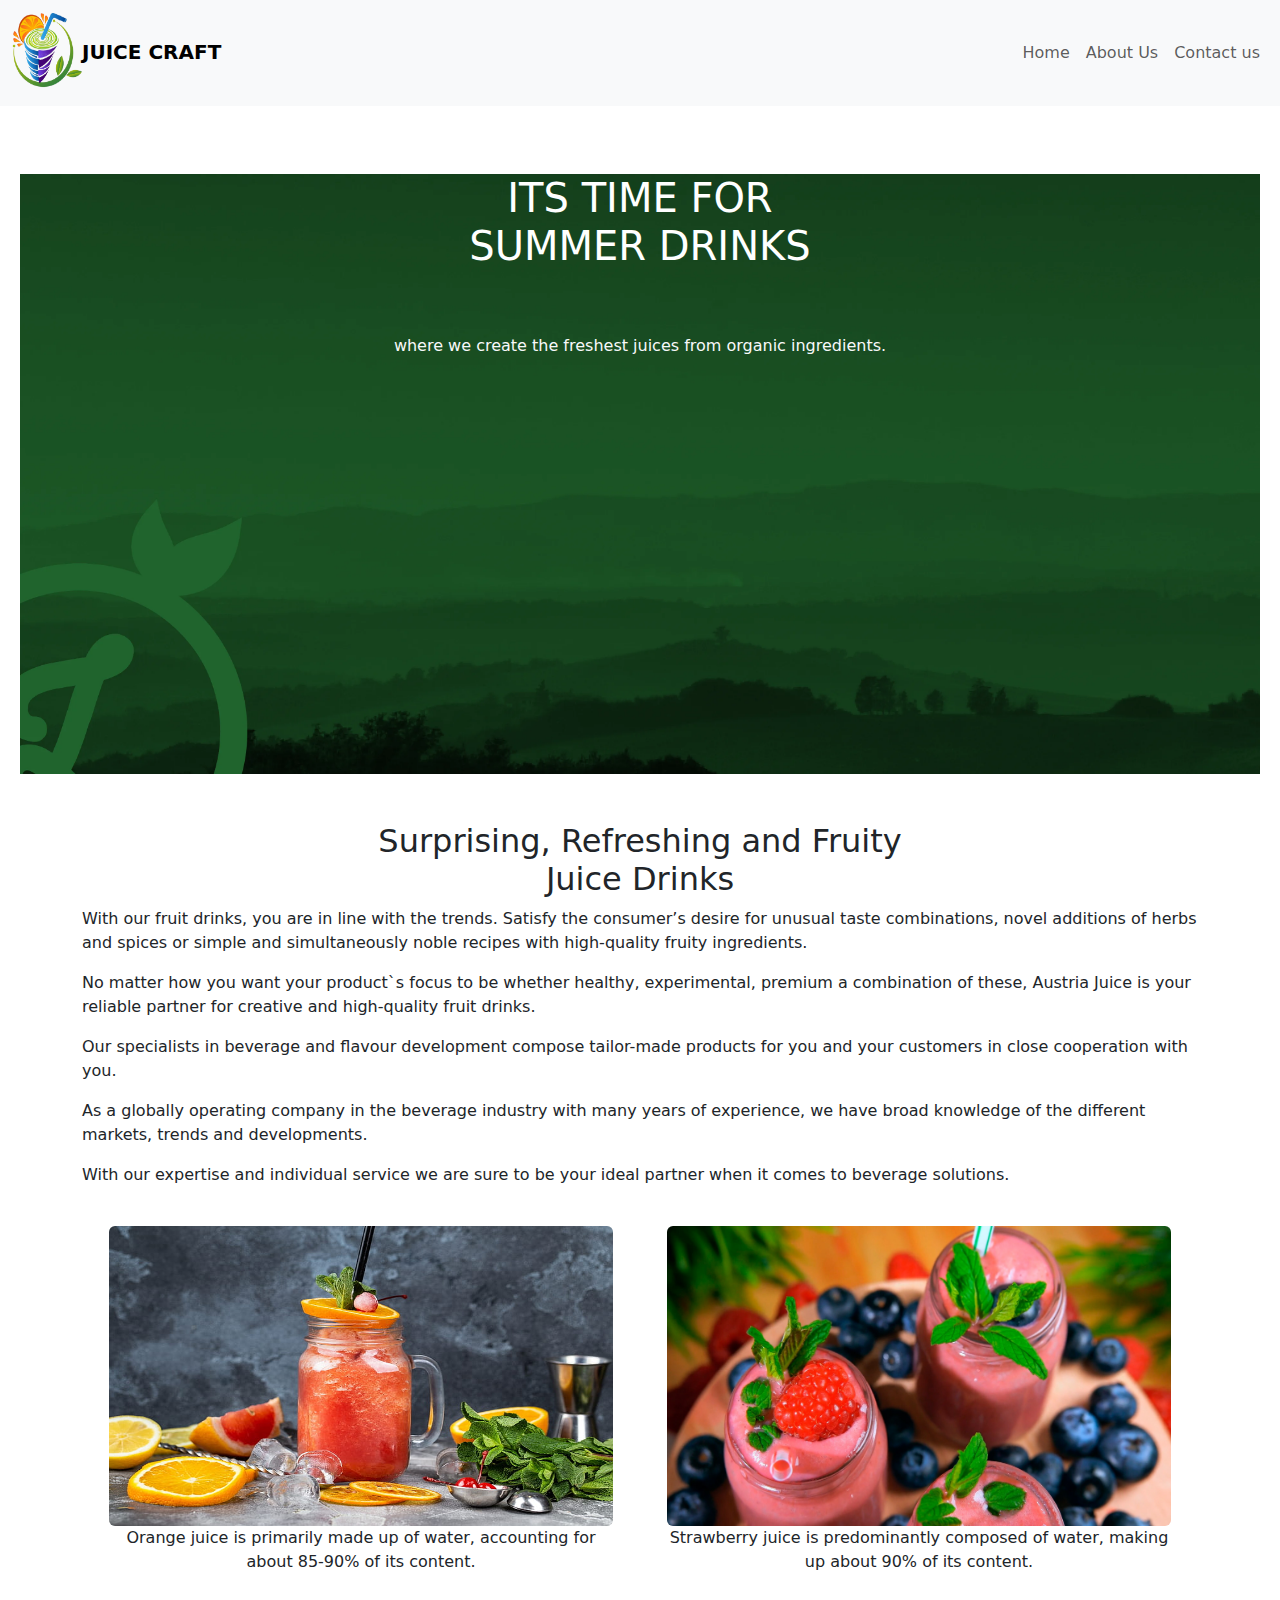
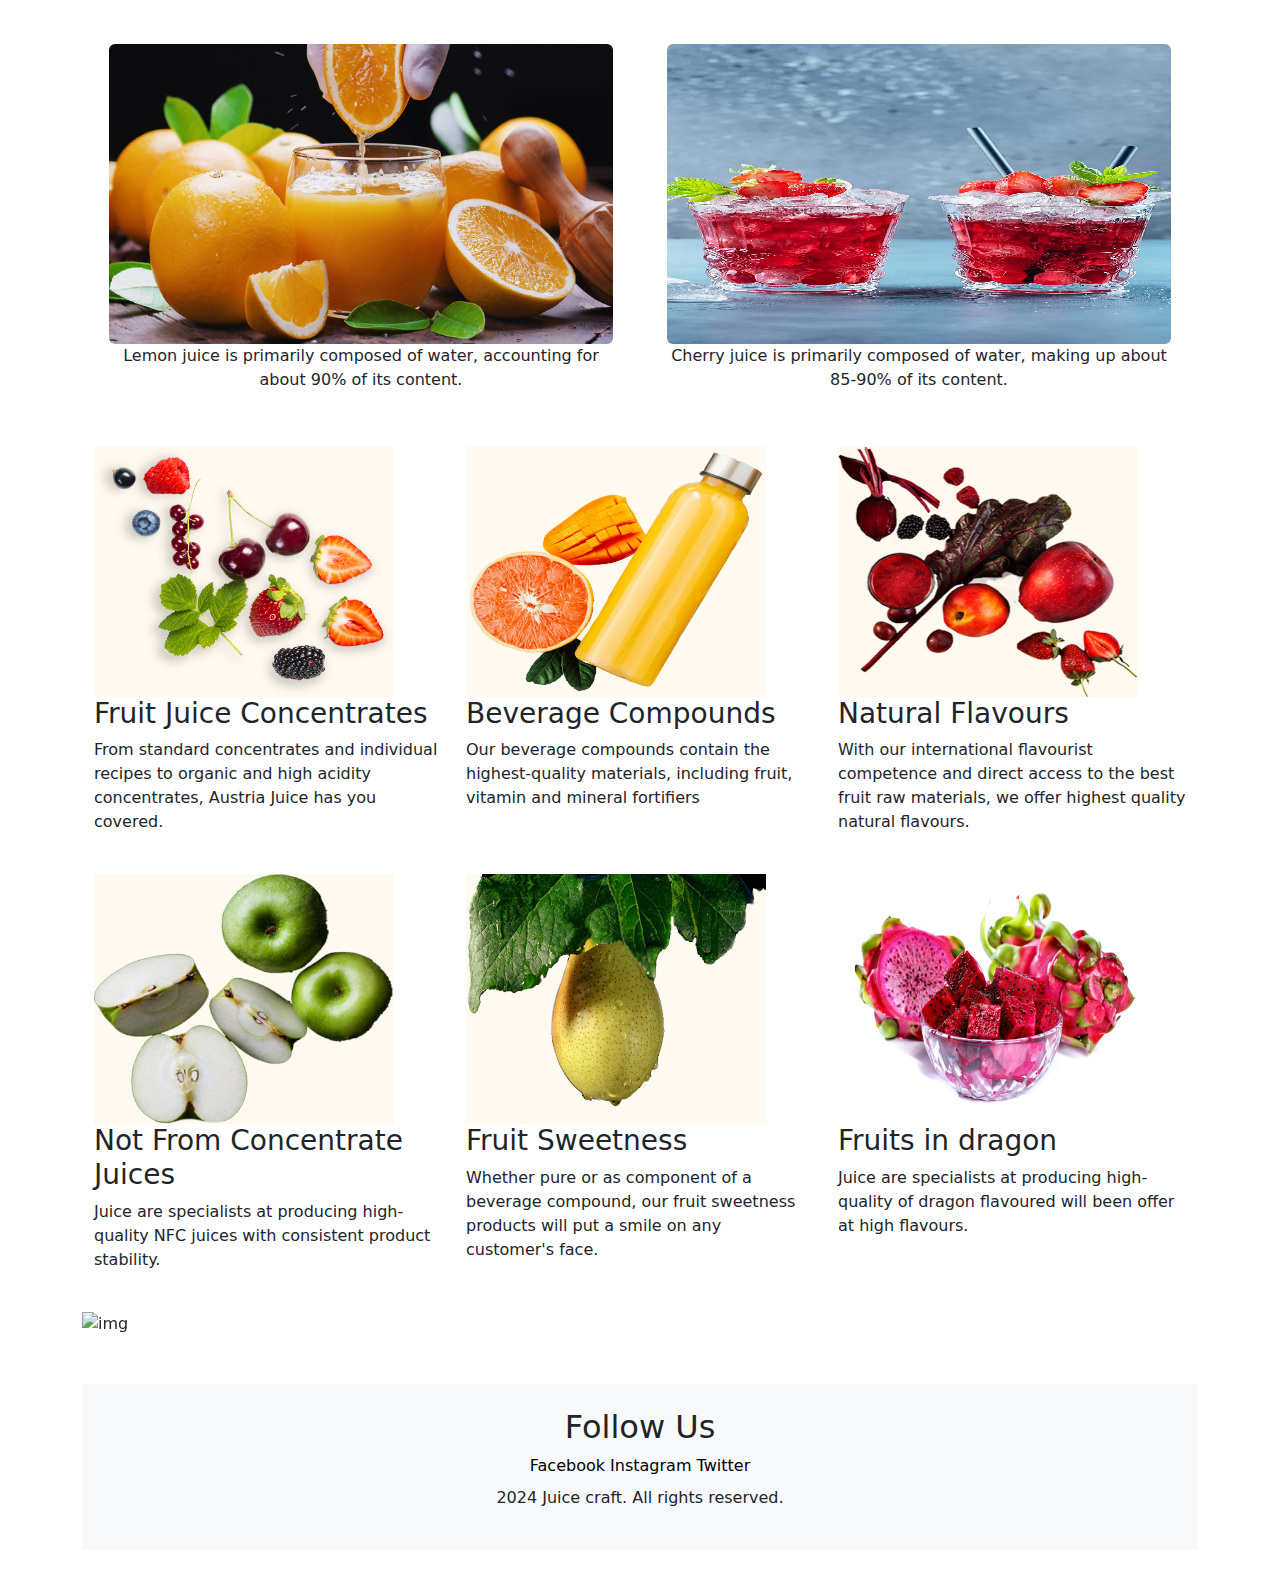
==== index.html @ ade0f7b8 "first commit" ====
<!DOCTYPE html>
<html lang="en">

<head>
    <meta charset="UTF-8">
    <meta name="viewport" content="width=device-width, initial-scale=1.0">
    <link rel="stylesheet" href="style.css">
    <link href="https://cdn.jsdelivr.net/npm/bootstrap@5.3.3/dist/css/bootstrap.min.css" rel="stylesheet"
        integrity="sha384-QWTKZyjpPEjISv5WaRU9OFeRpok6YctnYmDr5pNlyT2bRjXh0JMhjY6hW+ALEwIH" crossorigin="anonymous">
    <title>JUICE CRAFT</title>
</head>

<body>

    <header class="bg-light">
        <nav class="navbar navbar-expand-lg navbar-light">
            <div class="container-fluid">
                <a class="navbar-brand" href="#home" style="font-weight: 600;"> <img src="image/logo.e.png" alt="logo" width="70" height="80">JUICE CRAFT</a>
                <button class="navbar-toggler" type="button" data-bs-toggle="collapse" data-bs-target="#navbarNav"
                    aria-controls="navbarNav" aria-expanded="false" aria-label="Toggle navigation">
                    <span class="navbar-toggler-icon"></span>
                </button>
                <div class="collapse navbar-collapse" id="navbarNav">
                    <ul class="navbar-nav ms-auto">
                        <li class="nav-item"><a class="nav-link" href="index.html">Home</a></li>
                        <li class="nav-item"><a class="nav-link" href="about.html">About Us</a></li>
                        <li class="nav-item"><a class="nav-link" href="contact.html">Contact us</a></li>
                    </ul>
                </div>
            </div>
        </nav>
    </header>
    
    <main>

        <section class="text-center my-5">
            <div class="About">
                <h1>ITS TIME FOR <br> SUMMER DRINKS </h1>
                <p> where we create the freshest juices from organic ingredients.</p>

            </div>

        </section>

        <div class="container">
            <h2 class="text-center">Surprising, Refreshing and Fruity <br> Juice Drinks</h2>


            <div class="para mb-4">
                <p>With our fruit drinks, you are in line with the trends. Satisfy the consumer’s desire for unusual
                    taste combinations, novel additions of herbs and spices or simple and simultaneously noble recipes
                    with high-quality fruity ingredients.</p>



                <p>No matter how you want your product`s focus to be whether healthy, experimental, premium a
                    combination of these, Austria Juice is your reliable partner for creative and high-quality fruit
                    drinks.</p>

                <p>Our specialists in beverage and flavour development compose tailor-made products for you and your
                    customers in close cooperation with you.</p>

                <p>As a globally operating company in the beverage industry with many years of experience, we have broad
                    knowledge of the different markets, trends and developments.</p>

                <p>With our expertise and individual service we are sure to be your ideal partner when it comes to
                    beverage solutions.</p>
            </div>

            

        <div class="container">
            <div class="row text-center">
                <div class="col-md-6 mb-4 col-sm-12">
                    <div class="border-img1">
                        <img src="image/b.jpg" class="img-fluid rounded" alt="Orange Juice" width="520" height="300">
                        <p>Orange juice is primarily made up of water, accounting for about 85-90% of its content.</p>
                    </div>
                </div>
        
                <div class="col-md-6 mb-4 col-sm-12">
                    <div class="border-img2">
                        <img src="image/c.jpeg" class="img-fluid rounded" alt="Strawberry Juice" width="520" height="300">
                        <p>Strawberry juice is predominantly composed of water, making up about 90% of its content.</p>
                    </div>
                </div>
            </div>
        
            <div class="row text-center">
                <div class="col-md-6 mb-4 col-sm-12">
                    <div class="border-img3">
                        <img src="image/d.jpg" class="img-fluid rounded" alt="Lemon Juice" width="520" height="300">
                        <p>Lemon juice is primarily composed of water, accounting for about 90% of its content.</p>
                    </div>
                </div>
        
                <div class="col-md-6 mb-4 col-sm-12">
                    <div class="border-img4">
                        <img src="image/e.jpg" class="img-fluid rounded" alt="Cherry Juice" width="520">
                        <p>Cherry juice is primarily composed of water, making up about 85-90% of its content.</p>
                    </div>
                </div>
            </div>
        </div>
        

        <div class="container">
            <div class="row">
                <div class="col-md-4 mb-4">
                    <img src="image/fj1.webp" alt="img" width="300" height="250" style="background-color: floralwhite;">
                    <h3>Fruit Juice Concentrates</h3>
                    <p>From standard concentrates and individual recipes to organic and high acidity concentrates,
                        Austria
                        Juice
                        has you covered.</p>
                </div>

                <div class="col-md-4 mb-4">
                    <img src="image/fj2.webp" alt="img" width="300" height="250" style="background-color: floralwhite;">
                    <h3>Beverage Compounds</h3>
                    <p> Our beverage compounds contain the highest-quality materials, including fruit, vitamin and
                        mineral
                        fortifiers</p>
                </div>




                <div class="col-md-4 mb-4">
                    <img src="image/fj3.webp" alt="img" width="300" height="250" style="background-color: floralwhite;">
                    <h3>Natural Flavours</h3>
                    <p> With our international flavourist competence and direct access to the best fruit raw
                        materials,
                        we
                        offer highest quality natural flavours.</p>
                </div>

            </div>

            <div class="row">
                <div class="col-md-4 mb-4">


                    <img src="image/fj5.webp" alt="img" width="300" height="250" style="background-color: floralwhite;">
                    <h3>Not From Concentrate Juices</h3>
                    <p> Juice are specialists at producing high-quality NFC juices with consistent product
                        stability.
                    </p>
                </div>

                <div class="col-md-4 mb-4">
                    <img src="image/fj4.webp" alt="img" width="300" height="250" style="background-color: floralwhite;">
                    <h3>Fruit Sweetness</h3>
                    <p> Whether pure or as component of a beverage compound, our fruit sweetness products will put a
                        smile
                        on any customer's face.</p>
                </div>

                <div class="col-md-4 mb-4">
                    <img src="image/dra.jpg" alt="img" width="300" height="250" style="background-color: floralwhite;">
                    <h3>Fruits in dragon</h3>
                    <p>Juice are specialists at producing high-quality of dragon flavoured will been offer at high
                        flavours.
                    </p>
                </div>

            </div>
        </div>



        <div id="carouselExampleCaptions" class="carousel slide">
            <div class="carousel-indicators">
                <button type="button" data-bs-target="#carouselExampleCaptions" data-bs-slide-to="0" class="active"
                    aria-current="true" aria-label="Slide 1"></button>
                <button type="button" data-bs-target="#carouselExampleCaptions" data-bs-slide-to="1"
                    aria-label="Slide 2"></button>
                <button type="button" data-bs-target="#carouselExampleCaptions" data-bs-slide-to="2"
                    aria-label="Slide 3"></button>
            </div>
            <div class="carousel-inner">
                <div class="carousel-item active">
                    <img src="image/delight.jpg" class="d-block w-100" alt="img">
                    <div class="carousel-caption d-none d-md-block">
                        <h5>Tropical Delight</h5>
                        <p>Made with pineapple, mango, and coconut</p>
                    </div>
                </div>
                <div class="carousel-item">
                    <img src="image/green.jpg" class="d-block w-100" alt="img">
                    <div class="carousel-caption d-none d-md-block">
                        <h5>Green Boost</h5>
                        <p>Spinach, kale, apple, and lemon.</p>
                    </div>
                </div>
                <div class="carousel-item">
                    <img src="image/splic.avif" class="d-block w-100" alt="img">
                    <div class="carousel-caption d-none d-md-block">
                        <h5>Berry Bliss</h5>
                        <p>Mixed berries and a splash of lime.</p>
                    </div>
                </div>
            </div>
            <button class="carousel-control-prev" type="button" data-bs-target="#carouselExampleCaptions"
                data-bs-slide="prev">
                <span class="carousel-control-prev-icon" aria-hidden="true"></span>
                <span class="visually-hidden">Previous</span>
            </button>
            <button class="carousel-control-next" type="button" data-bs-target="#carouselExampleCaptions"
                data-bs-slide="next">
                <span class="carousel-control-next-icon" aria-hidden="true"></span>
                <span class="visually-hidden">Next</span>
            </button>
        </div>

        <footer class="bg-light py-4 mt-5">
            <div class="text-center">
                <h2>Follow Us</h2>
                <div class="social-links mb-2">
                    <a href="#" target="_blank">Facebook</a>
                    <a href="#" target="_blank">Instagram</a>
                    <a href="#" target="_blank">Twitter</a>
                </div>


                <p> 2024 Juice craft. All rights reserved.</p>
            </div>

        </footer>

    </main>
</body>
<script src="https://cdn.jsdelivr.net/npm/bootstrap@5.3.3/dist/js/bootstrap.bundle.min.js"
    integrity="sha384-YvpcrYf0tY3lHB60NNkmXc5s9fDVZLESaAA55NDzOxhy9GkcIdslK1eN7N6jIeHz"
    crossorigin="anonymous"></script>

</html>
---- style.css ----
*{
    padding: 0;
    margin: 0;
}

body {
    margin: 0;
    padding: 0;
    font-family: Arial, sans-serif;
}


header {
    background-color: #f8f9fa;
}

.me-3 a {
    text-decoration: none;
    color: #000000;
    font-size: 1.3rem;
    font-weight: 600;
}

.About{
    background-image: url("image/ba.webp");
    background-repeat: no-repeat;
    background-size: cover;
    height: 600px;
}

.About h1{
    color: #ffffff;
}

.About p{
    margin-top: 4rem;
    color: #f8f9fa;
}

.heading {
    font-size: 24px;
    font-weight: bold;
}


main {
    padding: 20px;
}

.About h1 {
    font-size: 2.5rem;
    margin-bottom: 10px;
}

.para p {
    font-size: 1rem;
    line-height: 1.5;
}


.border-img1, .border-img2, .border-img3, .border-img4 {
    padding: 15px;
}

.img-fluid{
    height: 300px !important;
}

@media (max-width: 768px) {
    .heading {
        font-size: 20px;
    }

    .About h1 {
        font-size: 2rem;
    }

    .para p {
        font-size: 0.9rem;
    }

    .carousel-item img {
        height: auto;
    }

    h2 {
        font-size: 1.5rem;
    }
}

@media (max-width: 576px) {
    .heading {
        font-size: 18px;
    }

    .About h1 {
        font-size: 1.5rem;
    }

    .para p {
        font-size: 0.85rem;
    }

    .social-links a {
        display: block;
        margin: 5px 0;
    }

    h3 {
        font-size: 1.2rem;
    }

    .container {
        padding-left: 10px;
        padding-right: 10px;
    }

    @media screen and(max-width:600px) {
        .container{
            width: 300px;
        }
        
    }
    
}


footer {
    background-color: #f8f9fa;
}

.social-links a{
    text-decoration: none;
    color: #000000;
}
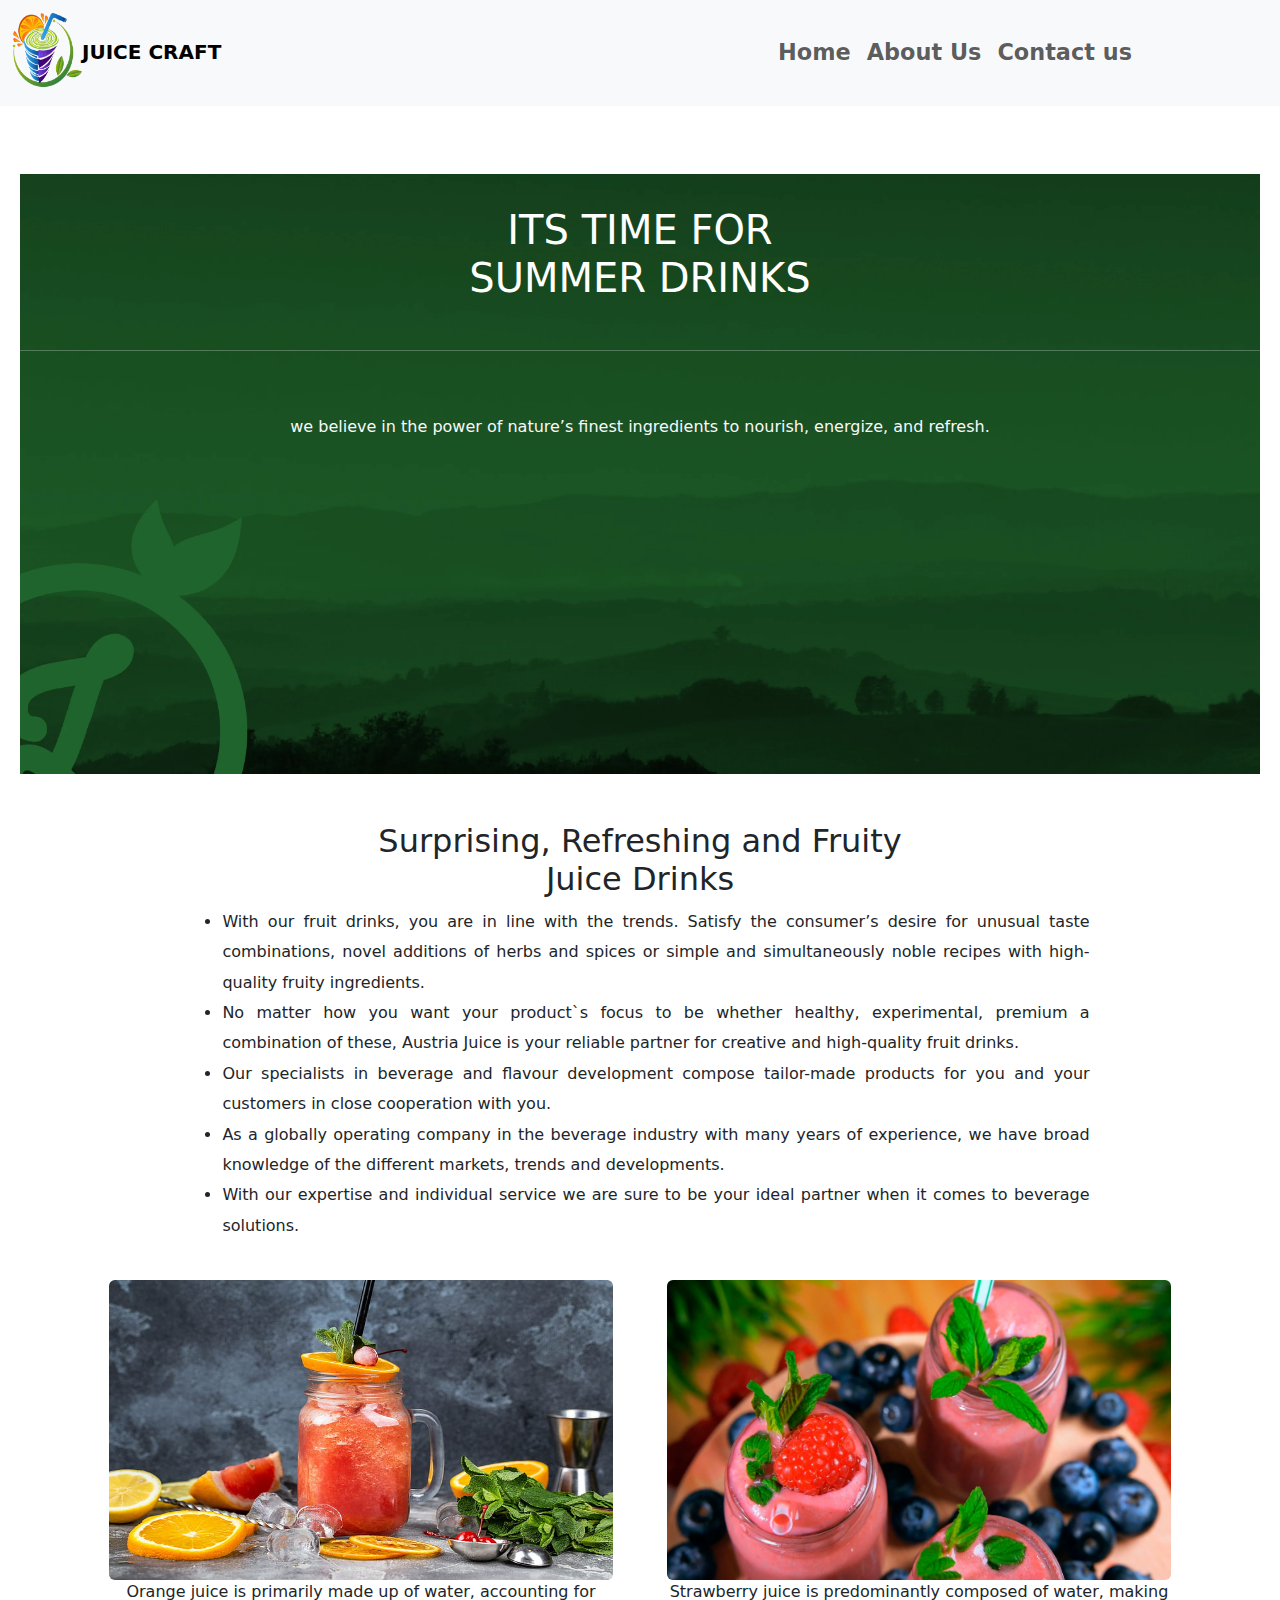
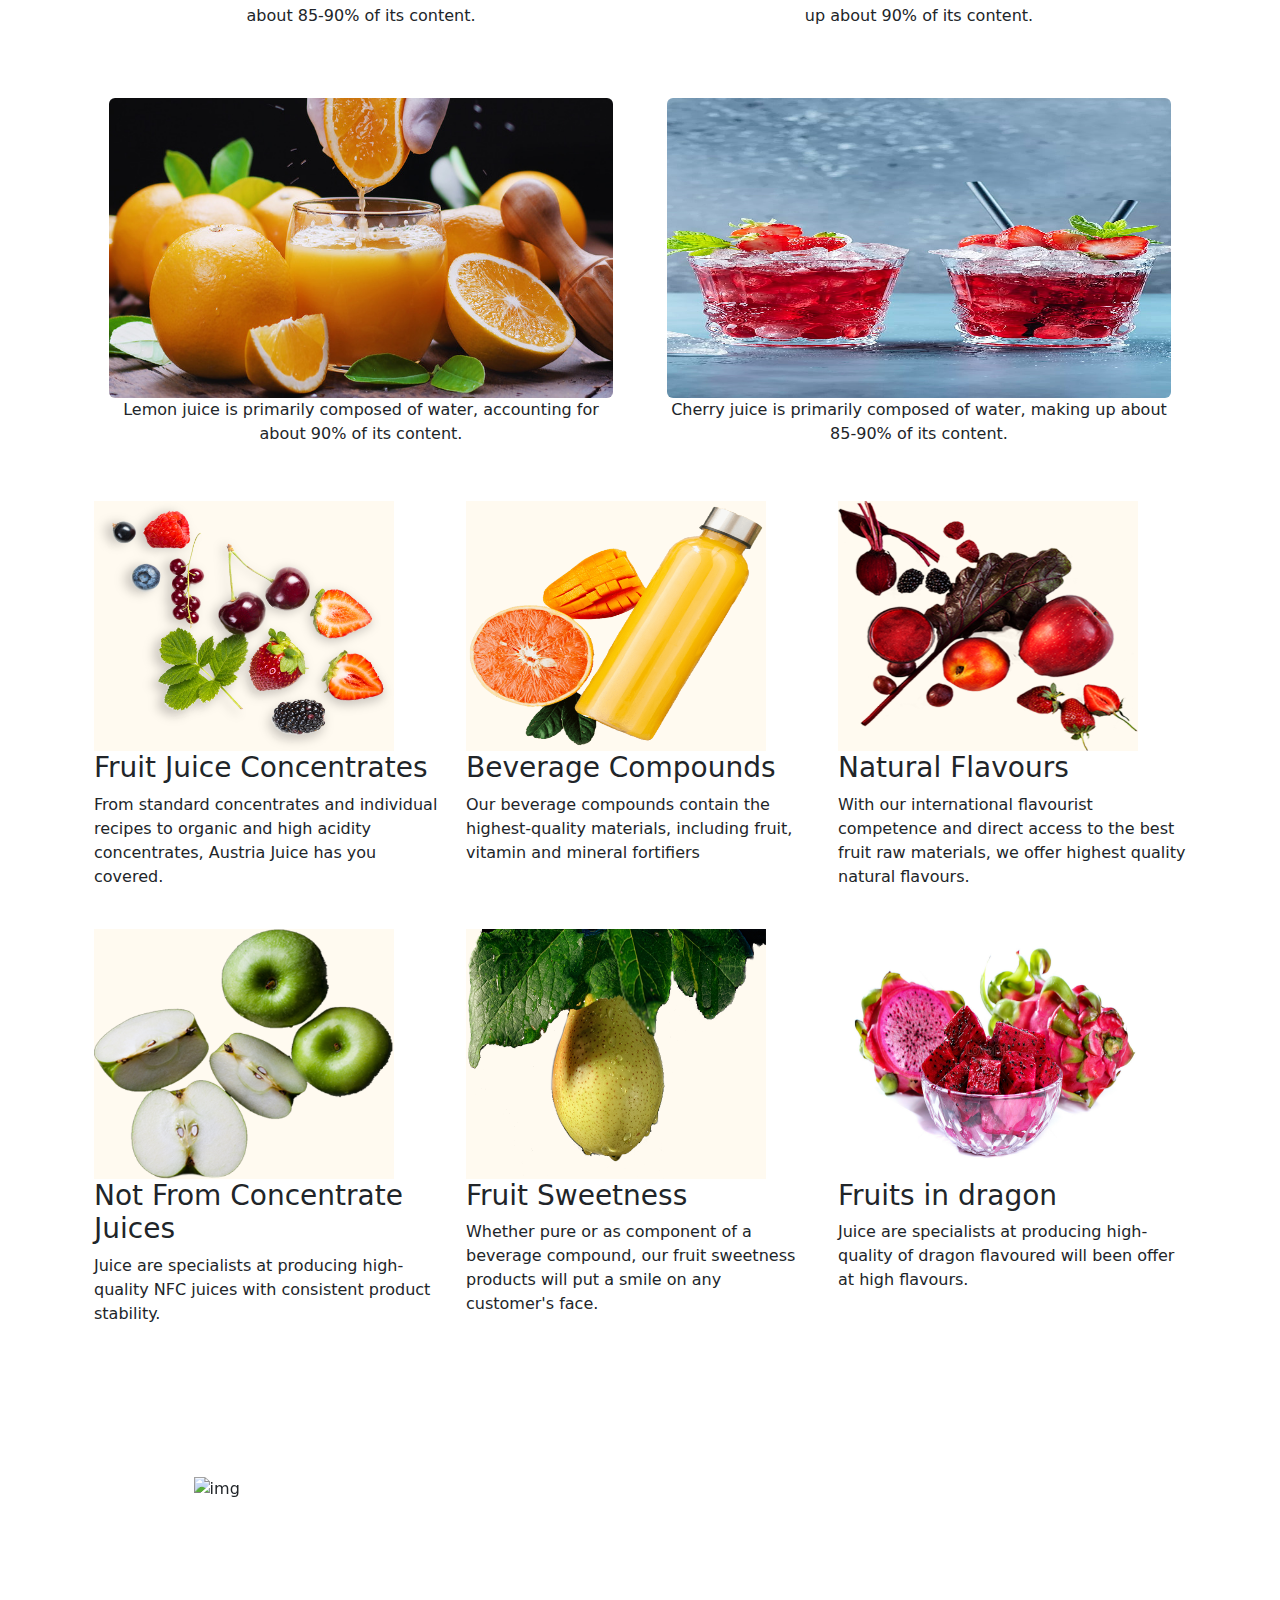
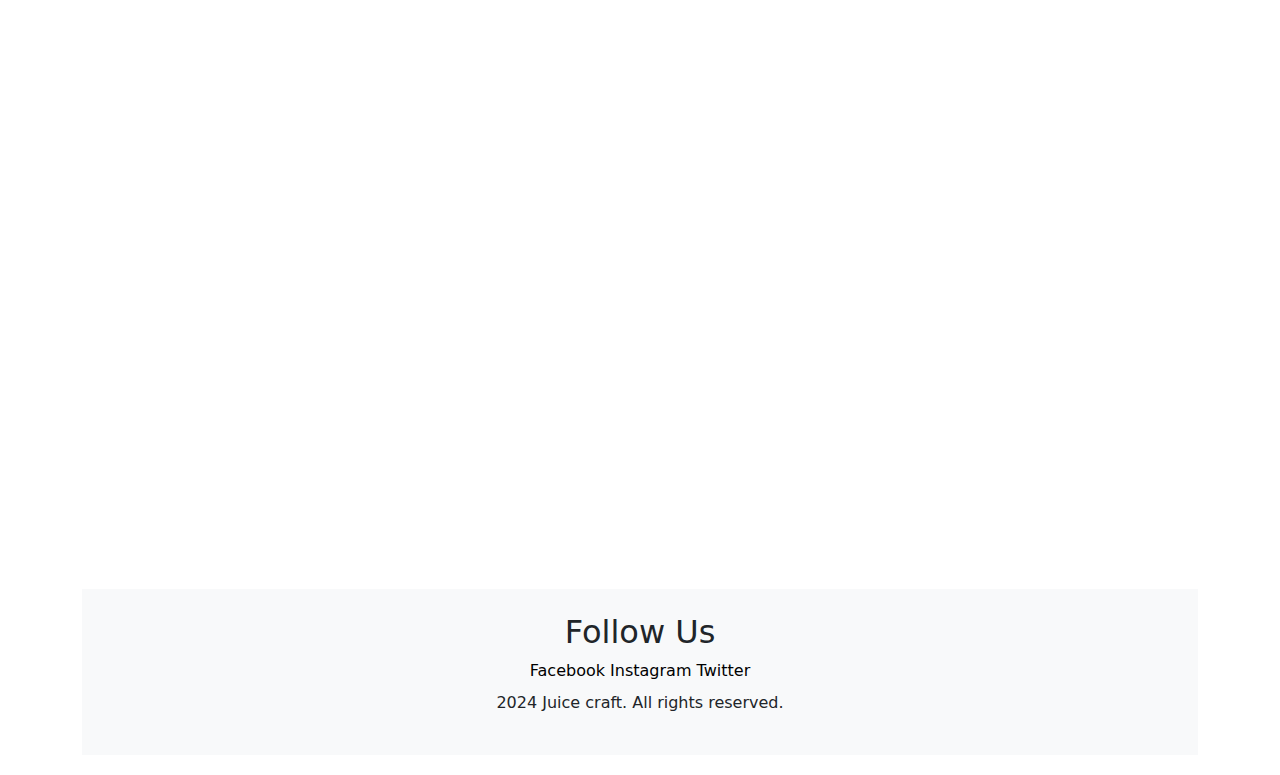
==== commit bf5fbe60: "part-5" ====
--- a/index.html
+++ b/index.html
@@ -4,6 +4,7 @@
 <head>
     <meta charset="UTF-8">
     <meta name="viewport" content="width=device-width, initial-scale=1.0">
+    <link rel="icon" href="image/ic.png">
     <link rel="stylesheet" href="style.css">
     <link href="https://cdn.jsdelivr.net/npm/bootstrap@5.3.3/dist/css/bootstrap.min.css" rel="stylesheet"
         integrity="sha384-QWTKZyjpPEjISv5WaRU9OFeRpok6YctnYmDr5pNlyT2bRjXh0JMhjY6hW+ALEwIH" crossorigin="anonymous">
@@ -15,7 +16,8 @@
     <header class="bg-light">
         <nav class="navbar navbar-expand-lg navbar-light">
             <div class="container-fluid">
-                <a class="navbar-brand" href="#home" style="font-weight: 600;"> <img src="image/logo.e.png" alt="logo" width="70" height="80">JUICE CRAFT</a>
+                <a class="navbar-brand" href="#home" style="font-weight: 600;"> <img src="image/logo.e.png" alt="logo"
+                        width="70" height="80">JUICE CRAFT</a>
                 <button class="navbar-toggler" type="button" data-bs-toggle="collapse" data-bs-target="#navbarNav"
                     aria-controls="navbarNav" aria-expanded="false" aria-label="Toggle navigation">
                     <span class="navbar-toggler-icon"></span>
@@ -30,13 +32,16 @@
             </div>
         </nav>
     </header>
-    
+
     <main>
 
         <section class="text-center my-5">
             <div class="About">
                 <h1>ITS TIME FOR <br> SUMMER DRINKS </h1>
-                <p> where we create the freshest juices from organic ingredients.</p>
+                <hr style="color: #fff;">
+
+                <p> we believe in the power of nature’s finest ingredients to nourish, energize, and refresh.
+                </p>
 
             </div>
 
@@ -47,186 +52,202 @@
 
 
             <div class="para mb-4">
-                <p>With our fruit drinks, you are in line with the trends. Satisfy the consumer’s desire for unusual
-                    taste combinations, novel additions of herbs and spices or simple and simultaneously noble recipes
-                    with high-quality fruity ingredients.</p>
-
-
-
-                <p>No matter how you want your product`s focus to be whether healthy, experimental, premium a
-                    combination of these, Austria Juice is your reliable partner for creative and high-quality fruit
-                    drinks.</p>
-
-                <p>Our specialists in beverage and flavour development compose tailor-made products for you and your
-                    customers in close cooperation with you.</p>
-
-                <p>As a globally operating company in the beverage industry with many years of experience, we have broad
-                    knowledge of the different markets, trends and developments.</p>
-
-                <p>With our expertise and individual service we are sure to be your ideal partner when it comes to
-                    beverage solutions.</p>
-            </div>
-
-            
-
-        <div class="container">
-            <div class="row text-center">
-                <div class="col-md-6 mb-4 col-sm-12">
-                    <div class="border-img1">
-                        <img src="image/b.jpg" class="img-fluid rounded" alt="Orange Juice" width="520" height="300">
-                        <p>Orange juice is primarily made up of water, accounting for about 85-90% of its content.</p>
-                    </div>
-                </div>
-        
-                <div class="col-md-6 mb-4 col-sm-12">
-                    <div class="border-img2">
-                        <img src="image/c.jpeg" class="img-fluid rounded" alt="Strawberry Juice" width="520" height="300">
-                        <p>Strawberry juice is predominantly composed of water, making up about 90% of its content.</p>
-                    </div>
-                </div>
-            </div>
-        
-            <div class="row text-center">
-                <div class="col-md-6 mb-4 col-sm-12">
-                    <div class="border-img3">
-                        <img src="image/d.jpg" class="img-fluid rounded" alt="Lemon Juice" width="520" height="300">
-                        <p>Lemon juice is primarily composed of water, accounting for about 90% of its content.</p>
-                    </div>
-                </div>
-        
-                <div class="col-md-6 mb-4 col-sm-12">
-                    <div class="border-img4">
-                        <img src="image/e.jpg" class="img-fluid rounded" alt="Cherry Juice" width="520">
-                        <p>Cherry juice is primarily composed of water, making up about 85-90% of its content.</p>
-                    </div>
-                </div>
-            </div>
-        </div>
-        
-
-        <div class="container">
-            <div class="row">
-                <div class="col-md-4 mb-4">
-                    <img src="image/fj1.webp" alt="img" width="300" height="250" style="background-color: floralwhite;">
-                    <h3>Fruit Juice Concentrates</h3>
-                    <p>From standard concentrates and individual recipes to organic and high acidity concentrates,
-                        Austria
-                        Juice
-                        has you covered.</p>
-                </div>
-
-                <div class="col-md-4 mb-4">
-                    <img src="image/fj2.webp" alt="img" width="300" height="250" style="background-color: floralwhite;">
-                    <h3>Beverage Compounds</h3>
-                    <p> Our beverage compounds contain the highest-quality materials, including fruit, vitamin and
-                        mineral
-                        fortifiers</p>
-                </div>
-
-
-
-
-                <div class="col-md-4 mb-4">
-                    <img src="image/fj3.webp" alt="img" width="300" height="250" style="background-color: floralwhite;">
-                    <h3>Natural Flavours</h3>
-                    <p> With our international flavourist competence and direct access to the best fruit raw
-                        materials,
-                        we
-                        offer highest quality natural flavours.</p>
-                </div>
-
-            </div>
-
-            <div class="row">
-                <div class="col-md-4 mb-4">
-
-
-                    <img src="image/fj5.webp" alt="img" width="300" height="250" style="background-color: floralwhite;">
-                    <h3>Not From Concentrate Juices</h3>
-                    <p> Juice are specialists at producing high-quality NFC juices with consistent product
-                        stability.
-                    </p>
-                </div>
-
-                <div class="col-md-4 mb-4">
-                    <img src="image/fj4.webp" alt="img" width="300" height="250" style="background-color: floralwhite;">
-                    <h3>Fruit Sweetness</h3>
-                    <p> Whether pure or as component of a beverage compound, our fruit sweetness products will put a
-                        smile
-                        on any customer's face.</p>
-                </div>
-
-                <div class="col-md-4 mb-4">
-                    <img src="image/dra.jpg" alt="img" width="300" height="250" style="background-color: floralwhite;">
-                    <h3>Fruits in dragon</h3>
-                    <p>Juice are specialists at producing high-quality of dragon flavoured will been offer at high
-                        flavours.
-                    </p>
-                </div>
-
-            </div>
-        </div>
-
-
-
-        <div id="carouselExampleCaptions" class="carousel slide">
-            <div class="carousel-indicators">
-                <button type="button" data-bs-target="#carouselExampleCaptions" data-bs-slide-to="0" class="active"
-                    aria-current="true" aria-label="Slide 1"></button>
-                <button type="button" data-bs-target="#carouselExampleCaptions" data-bs-slide-to="1"
-                    aria-label="Slide 2"></button>
-                <button type="button" data-bs-target="#carouselExampleCaptions" data-bs-slide-to="2"
-                    aria-label="Slide 3"></button>
-            </div>
-            <div class="carousel-inner">
-                <div class="carousel-item active">
-                    <img src="image/delight.jpg" class="d-block w-100" alt="img">
-                    <div class="carousel-caption d-none d-md-block">
-                        <h5>Tropical Delight</h5>
-                        <p>Made with pineapple, mango, and coconut</p>
-                    </div>
-                </div>
-                <div class="carousel-item">
-                    <img src="image/green.jpg" class="d-block w-100" alt="img">
-                    <div class="carousel-caption d-none d-md-block">
-                        <h5>Green Boost</h5>
-                        <p>Spinach, kale, apple, and lemon.</p>
-                    </div>
-                </div>
-                <div class="carousel-item">
-                    <img src="image/splic.avif" class="d-block w-100" alt="img">
-                    <div class="carousel-caption d-none d-md-block">
-                        <h5>Berry Bliss</h5>
-                        <p>Mixed berries and a splash of lime.</p>
-                    </div>
-                </div>
-            </div>
-            <button class="carousel-control-prev" type="button" data-bs-target="#carouselExampleCaptions"
-                data-bs-slide="prev">
-                <span class="carousel-control-prev-icon" aria-hidden="true"></span>
-                <span class="visually-hidden">Previous</span>
-            </button>
-            <button class="carousel-control-next" type="button" data-bs-target="#carouselExampleCaptions"
-                data-bs-slide="next">
-                <span class="carousel-control-next-icon" aria-hidden="true"></span>
-                <span class="visually-hidden">Next</span>
-            </button>
-        </div>
-
-        <footer class="bg-light py-4 mt-5">
-            <div class="text-center">
-                <h2>Follow Us</h2>
-                <div class="social-links mb-2">
-                    <a href="#" target="_blank">Facebook</a>
-                    <a href="#" target="_blank">Instagram</a>
-                    <a href="#" target="_blank">Twitter</a>
-                </div>
-
-
-                <p> 2024 Juice craft. All rights reserved.</p>
-            </div>
-
-        </footer>
+                <ul>
+                    <li>With our fruit drinks, you are in line with the trends. Satisfy the consumer’s desire for
+                        unusual
+                        taste combinations, novel additions of herbs and spices or simple and simultaneously noble
+                        recipes
+                        with high-quality fruity ingredients.</li>
+
+
+
+                    <li>No matter how you want your product`s focus to be whether healthy, experimental, premium a
+                        combination of these, Austria Juice is your reliable partner for creative and high-quality fruit
+                        drinks.</li>
+
+                    <li>Our specialists in beverage and flavour development compose tailor-made products for you and
+                        your
+                        customers in close cooperation with you.</li>
+
+                    <li>As a globally operating company in the beverage industry with many years of experience, we have
+                        broad
+                        knowledge of the different markets, trends and developments.</li>
+
+                    <li>With our expertise and individual service we are sure to be your ideal partner when it comes to
+                        beverage solutions.</li>
+                </ul>
+            </div>
+
+
+
+            <div class="container">
+                <div class="row text-center">
+                    <div class="col-md-6 mb-4 col-sm-12">
+                        <div class="border-img1">
+                            <img src="image/b.jpg" class="img-fluid rounded" alt="Orange Juice" width="520"
+                                height="300">
+                            <p>Orange juice is primarily made up of water, accounting for about 85-90% of its content.
+                            </p>
+                        </div>
+                    </div>
+
+                    <div class="col-md-6 mb-4 col-sm-12">
+                        <div class="border-img2">
+                            <img src="image/c.jpeg" class="img-fluid rounded" alt="Strawberry Juice" width="520"
+                                height="300">
+                            <p>Strawberry juice is predominantly composed of water, making up about 90% of its content.
+                            </p>
+                        </div>
+                    </div>
+                </div>
+
+                <div class="row text-center">
+                    <div class="col-md-6 mb-4 col-sm-12">
+                        <div class="border-img3">
+                            <img src="image/d.jpg" class="img-fluid rounded" alt="Lemon Juice" width="520" height="300">
+                            <p>Lemon juice is primarily composed of water, accounting for about 90% of its content.</p>
+                        </div>
+                    </div>
+
+                    <div class="col-md-6 mb-4 col-sm-12">
+                        <div class="border-img4">
+                            <img src="image/e.jpg" class="img-fluid rounded" alt="Cherry Juice" width="520">
+                            <p>Cherry juice is primarily composed of water, making up about 85-90% of its content.</p>
+                        </div>
+                    </div>
+                </div>
+            </div>
+
+
+            <div class="container">
+                <div class="row">
+                    <div class="col-md-4 mb-4">
+                        <img src="image/fj1.webp" alt="img" width="300" height="250"
+                            style="background-color: floralwhite;">
+                        <h3>Fruit Juice Concentrates</h3>
+                        <p>From standard concentrates and individual recipes to organic and high acidity concentrates,
+                            Austria
+                            Juice
+                            has you covered.</p>
+                    </div>
+
+                    <div class="col-md-4 mb-4">
+                        <img src="image/fj2.webp" alt="img" width="300" height="250"
+                            style="background-color: floralwhite;">
+                        <h3>Beverage Compounds</h3>
+                        <p> Our beverage compounds contain the highest-quality materials, including fruit, vitamin and
+                            mineral
+                            fortifiers</p>
+                    </div>
+
+
+
+
+                    <div class="col-md-4 mb-4">
+                        <img src="image/fj3.webp" alt="img" width="300" height="250"
+                            style="background-color: floralwhite;">
+                        <h3>Natural Flavours</h3>
+                        <p> With our international flavourist competence and direct access to the best fruit raw
+                            materials,
+                            we
+                            offer highest quality natural flavours.</p>
+                    </div>
+
+                </div>
+
+                <div class="row">
+                    <div class="col-md-4 mb-4">
+
+
+                        <img src="image/fj5.webp" alt="img" width="300" height="250"
+                            style="background-color: floralwhite;">
+                        <h3>Not From Concentrate Juices</h3>
+                        <p> Juice are specialists at producing high-quality NFC juices with consistent product
+                            stability.
+                        </p>
+                    </div>
+
+                    <div class="col-md-4 mb-4">
+                        <img src="image/fj4.webp" alt="img" width="300" height="250"
+                            style="background-color: floralwhite;">
+                        <h3>Fruit Sweetness</h3>
+                        <p> Whether pure or as component of a beverage compound, our fruit sweetness products will put a
+                            smile
+                            on any customer's face.</p>
+                    </div>
+
+                    <div class="col-md-4 mb-4">
+                        <img src="image/dra.jpg" alt="img" width="300" height="250"
+                            style="background-color: floralwhite;">
+                        <h3>Fruits in dragon</h3>
+                        <p>Juice are specialists at producing high-quality of dragon flavoured will been offer at high
+                            flavours.
+                        </p>
+                    </div>
+
+                </div>
+            </div>
+
+
+
+            <div id="carouselExampleCaptions" class="carousel slide">
+                <div class="carousel-indicators">
+                    <button type="button" data-bs-target="#carouselExampleCaptions" data-bs-slide-to="0" class="active"
+                        aria-current="true" aria-label="Slide 1"></button>
+                    <button type="button" data-bs-target="#carouselExampleCaptions" data-bs-slide-to="1"
+                        aria-label="Slide 2"></button>
+                    <button type="button" data-bs-target="#carouselExampleCaptions" data-bs-slide-to="2"
+                        aria-label="Slide 3"></button>
+                </div>
+                <div class="carousel-inner">
+                    <div class="carousel-item active">
+                        <img src="image/delight.jpg" class="d-block w-100" height="600" alt="img">
+                        <div class="carousel-caption d-none d-md-block">
+                            <h5>Tropical Delight</h5>
+                            <p>Made with pineapple, mango, and coconut</p>
+                        </div>
+                    </div>
+                    <div class="carousel-item">
+                        <img src="image/green.jpg" class="d-block w-100" height="600" alt="img">
+                        <div class="carousel-caption d-none d-md-block">
+                            <h5>Green Boost</h5>
+                            <p>Spinach, kale, apple, and lemon.</p>
+                        </div>
+                    </div>
+                    <div class="carousel-item">
+                        <img src="image/splic.avif" class="d-block w-100" height="600" alt="img">
+                        <div class="carousel-caption d-none d-md-block">
+                            <h5>Berry Bliss</h5>
+                            <p>Mixed berries and a splash of lime.</p>
+                        </div>
+                    </div>
+                </div>
+                <button class="carousel-control-prev" type="button" data-bs-target="#carouselExampleCaptions"
+                    data-bs-slide="prev">
+                    <span class="carousel-control-prev-icon" aria-hidden="true"></span>
+                    <span class="visually-hidden">Previous</span>
+                </button>
+                <button class="carousel-control-next" type="button" data-bs-target="#carouselExampleCaptions"
+                    data-bs-slide="next">
+                    <span class="carousel-control-next-icon" aria-hidden="true"></span>
+                    <span class="visually-hidden">Next</span>
+                </button>
+            </div>
+
+            <footer class="bg-light py-4 mt-5">
+                <div class="text-center">
+                    <h2>Follow Us</h2>
+                    <div class="social-links mb-2">
+                        <a href="#" target="_blank">Facebook</a>
+                        <a href="#" target="_blank">Instagram</a>
+                        <a href="#" target="_blank">Twitter</a>
+                    </div>
+
+
+                    <p> 2024 Juice craft. All rights reserved.</p>
+                </div>
+
+            </footer>
 
     </main>
 </body>
--- a/style.css
+++ b/style.css
@@ -7,12 +7,20 @@
 body {
     margin: 0;
     padding: 0;
-    font-family: Arial, sans-serif;
+    font-family: 'poppins, sans-serif';
 }
-
 
 header {
     background-color: #f8f9fa;
+}
+
+.my-5 {
+    margin-top: 0rem !important;   
+}
+
+.collapse {
+    font-size: 1.4rem;
+    font-weight: 600;
 }
 
 .me-3 a {
@@ -43,6 +51,10 @@
     font-weight: bold;
 }
 
+.navbar-nav{
+    margin-right: 8rem;
+    color: #000000;
+}
 
 main {
     padding: 20px;
@@ -51,11 +63,16 @@
 .About h1 {
     font-size: 2.5rem;
     margin-bottom: 10px;
+    padding: 2rem;
 }
 
-.para p {
+
+.para ul li {
     font-size: 1rem;
-    line-height: 1.5;
+    line-height: 1.9;
+    text-align: justify;
+    margin-left: 10%;
+    margin-right: 10%;
 }
 
 
@@ -65,6 +82,13 @@
 
 .img-fluid{
     height: 300px !important;
+}
+
+.carousel {
+    margin-left: 10%;
+    margin-right: 10%;
+    margin-top: 10%;
+    margin-bottom: 10%;
 }
 
 @media (max-width: 768px) {
@@ -125,7 +149,6 @@
     
 }
 
-
 footer {
     background-color: #f8f9fa;
 }
